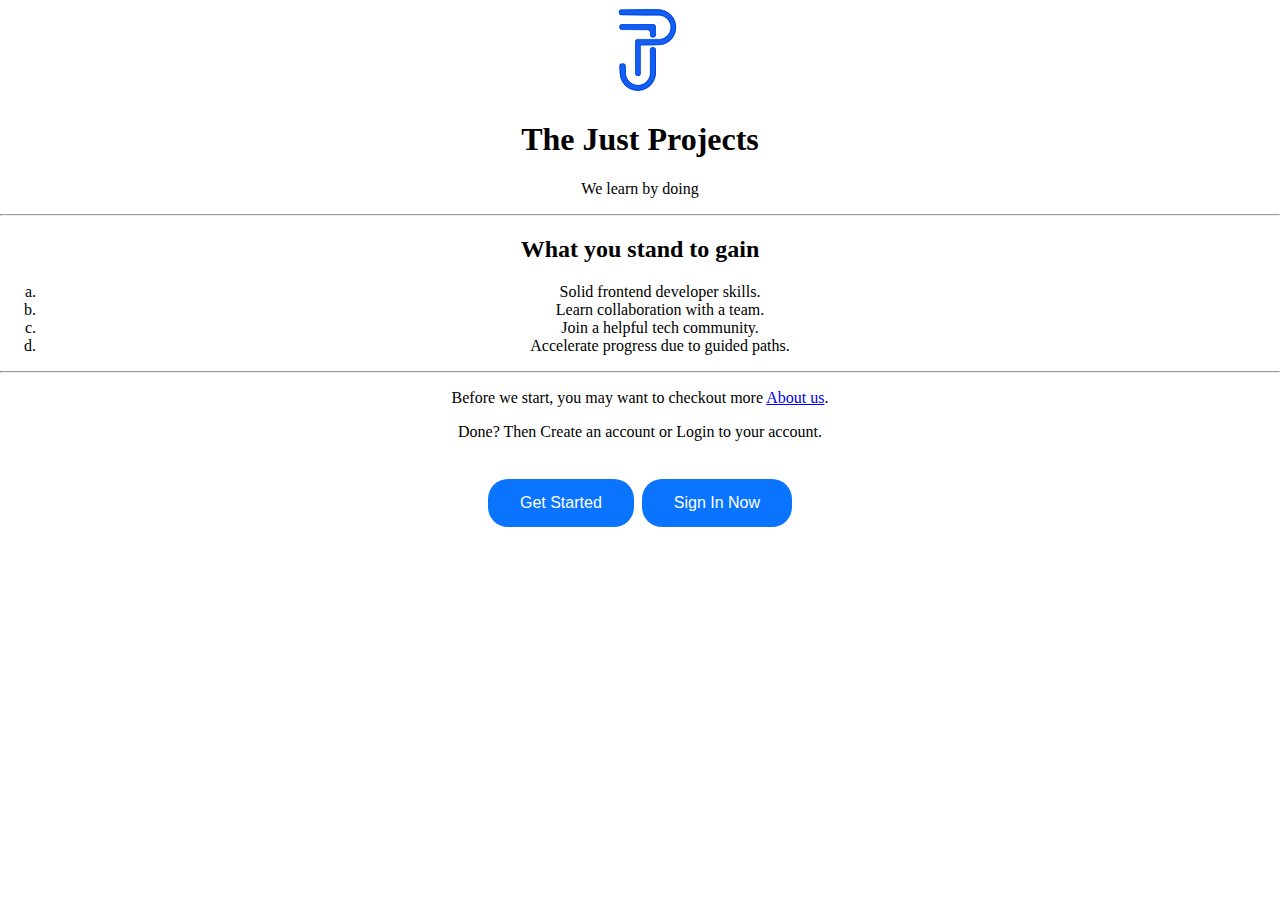
==== index.html @ 0846b76e "first commit" ====
<!DOCTYPE html>
<html lang="en">
<head>
    <meta charset="UTF-8">
    <meta http-equiv="X-UA-Compatible" content="IE=edge">
    <meta name="viewport" content="width=device-width, initial-scale=1.0">
        <title>home page</title>
        <link rel="stylesheet" href="style.css">
        
    </head>
        
            <div class="img_div"><img src="tjp.png" alt=""></div>
            <h1>The Just Projects</h1>
            <p>We learn by doing</p>
            <hr>
            <h2>What you stand to gain</h2>
<div class="list">
        <ol type="a">
            <li>Solid frontend developer skills.</li>
            <li>Learn collaboration with a team.</li>
            <li>Join a helpful tech community.</li>
            <li>Accelerate progress due to guided paths.</li>
        </ol>
</div>
        <hr>
    <p>Before we start, you may want to checkout more <a href="About Us.html">About us</a>.</p>
    <p>Done? Then Create an account or Login to your account.</p>
    <br>
    <div class="button_div">
        <button class="button">Get Started</button>
        <button class="button">Sign In Now</button>
    </div>
    </body>
---- style.css ----
body{
    font-family: 'Cambria', cursive;
    padding: 0;
    margin: 0;
    box-sizing: border-box;
}
 h1{
    text-align: center;
}
 p {
    text-align: center;
}

 h2 {
    text-align: center;
}
 .list{
    text-align: center;
}
img{
    display: block;
    margin: 0 auto;
}

.button_div{
    text-align: center;
}
.button{
    text-align: center;
    background-color: #0a74ff;
  border: none;
  color: white;
  padding: 15px 32px;
  text-align: center;
  text-decoration: none;
  display: inline-block;
  font-size: 16px;
  margin: 4px 2px;
  cursor: pointer;
  border-radius: 20px;
    
}
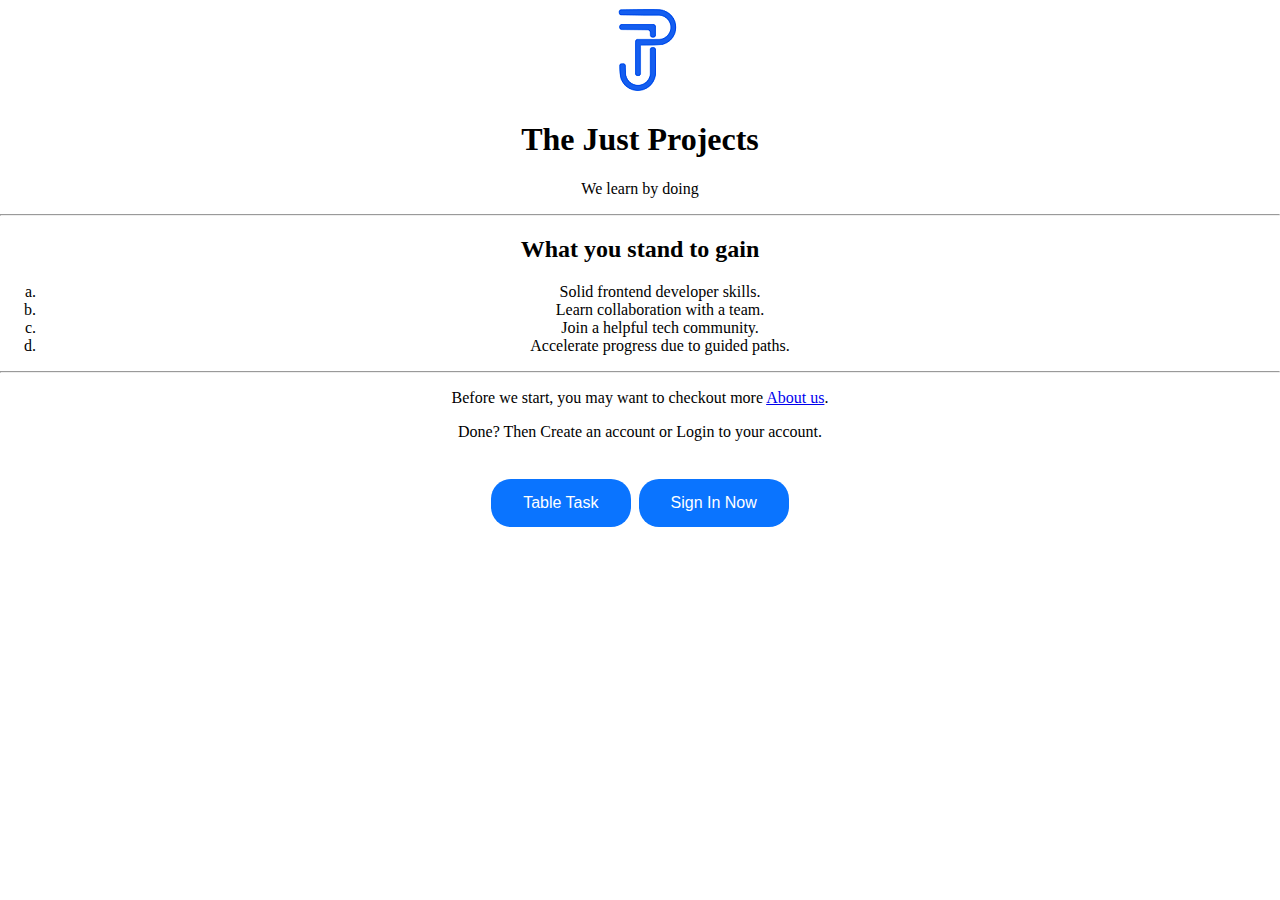
==== commit ee104f87: "Added Link to my Table" ====
--- a/index.html
+++ b/index.html
@@ -27,7 +27,7 @@
     <p>Done? Then Create an account or Login to your account.</p>
     <br>
     <div class="button_div">
-        <button class="button">Get Started</button>
+        <a href="table.html"><button class="button">Table Task</button></a>
         <button class="button">Sign In Now</button>
     </div>
     </body>
